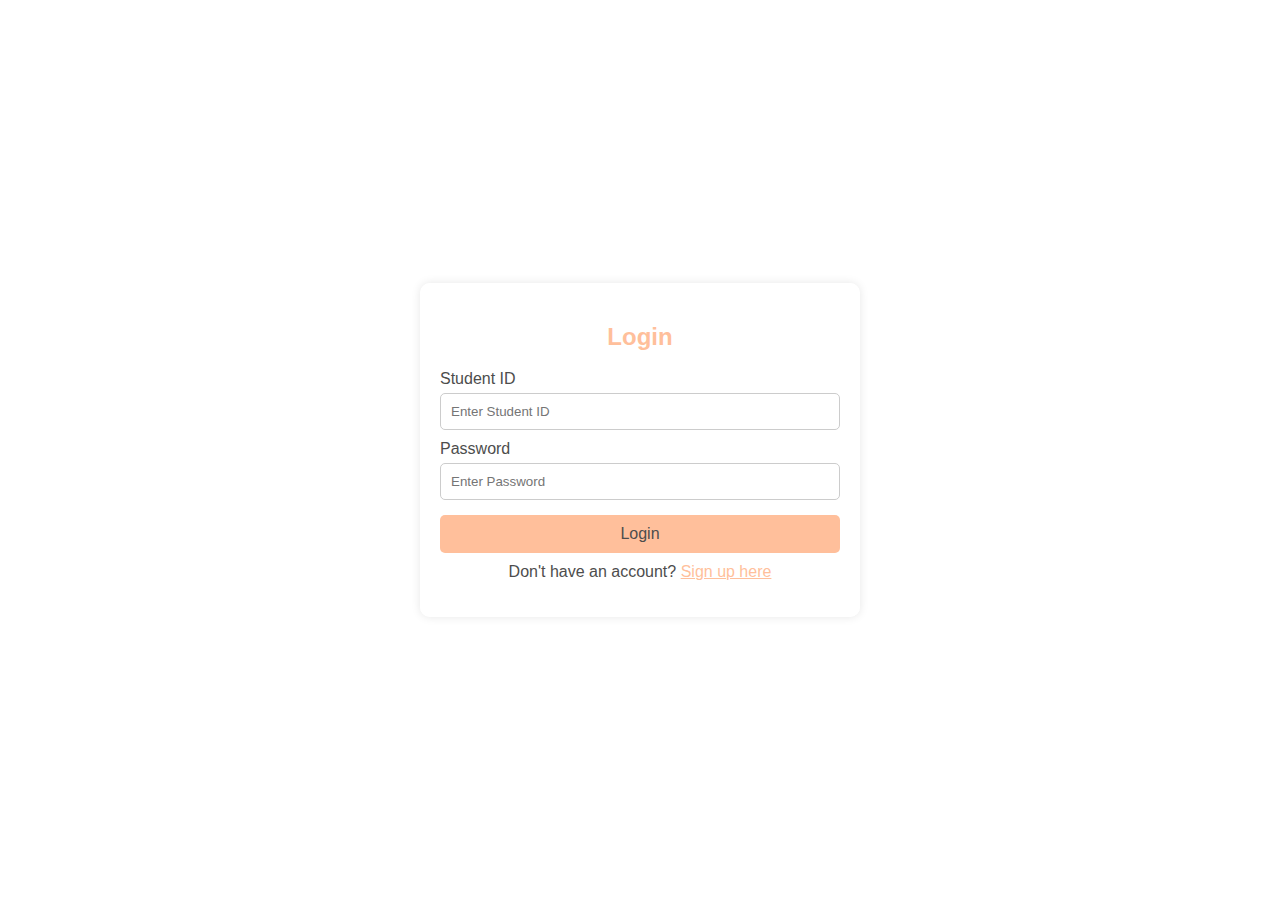
==== html/index.html @ 3de79032 "Add files via upload" ====
<!DOCTYPE html>
<html lang="en">
<head>
    <meta charset="UTF-8">
    <meta name="viewport" content="width=device-width, initial-scale=1.0">
    <title>Login</title>
	<link rel="icon" href="imgs/logo.png" type="image/x-icon" />
    <style>
        body {
            background: url('imgs/banner-bg.png') no-repeat center center/cover;
            display: flex;
            justify-content: center;
            align-items: center;
            height: 100vh;
            margin: 0;
            font-family: Arial, sans-serif;
            color: #4D4D4D;
        }
        .form-container {
            background-color: rgba(255, 255, 255, 0.9);
            padding: 20px;
            border-radius: 10px;
            box-shadow: 0 0 10px rgba(0, 0, 0, 0.1);
            max-width: 400px;
            width: 90%;
        }
        h2 {
            text-align: center;
            color: #FFBF9B;
        }
        label {
            display: block;
            margin-top: 10px;
        }
        input {
            width: calc(100% - 22px);
            padding: 10px;
            margin-top: 5px;
            border: 1px solid #ccc;
            border-radius: 5px;
        }
        button {
            background-color: #FFBF9B;
            color: #4D4D4D;
            padding: 10px;
            border: none;
            border-radius: 5px;
            cursor: pointer;
            width: 100%;
            margin-top: 15px;
            font-size: 16px;
        }
        button:hover {
            background-color: #FFF4E0;
        }
        .centered-form {
            display: flex;
            flex-direction: column;
            align-items: center;
        }
        p {
            text-align: center;
            margin-top: 10px;
        }
        a {
            color: #FFBF9B;
            text-decoration: underline;
        }
        @media (max-width: 600px) {
            .form-container {
                width: 100%;
                padding: 15px;
            }
            input {
                width: calc(100% - 20px);
            }
        }
    </style>
</head>
<body>
    <div class="form-container" id="login-form">
        <h2>Login</h2>
        <form id="login-form-inner" action="LoginServlet" method="POST" onsubmit="return validateStudentId()">
            <label for="login-student-id">Student ID</label>
            <input type="text" id="login-student-id" placeholder="Enter Student ID" required>

            <label for="login-password">Password</label>
            <input type="password" id="login-password" placeholder="Enter Password" required>

            <button type="button" id="login-btn">Login</button>
        </form>
        
        <p>
            Don't have an account? 
            <a href="signup.html">Sign up here</a>
        </p>
    </div>

    <script>
        document.addEventListener('DOMContentLoaded', function () {
            document.getElementById('login-btn').addEventListener('click', function () {
                const studentId = document.getElementById('login-student-id').value;
                const password = document.getElementById('login-password').value;

                fetch(`https://sheetdb.io/api/v1/mvx16mkj2oczv/search?Student%20ID=${studentId}&Password=${password}`)
                    .then(response => response.json())
                    .then(data => {
                        if (data.length > 0) {
                            alert('Login successful! Redirecting to order form...');
                            window.location.href = 'menu.html'; // Replace with your order form URL
                        } else {
                            alert('Invalid Student ID or Password.');
                        }
                }).catch(error => {
                    console.error('Error:', error);
                });
                const urlParams = new URLSearchParams(window.location.search);
                
                const error = urlParams.get('error');

                if (error === 'invalid_id') {
                    alert('Invalid Student ID');
                } else if (error === 'invalid_credentials') {
                    alert('Invalid Student ID or Password.');
                }
                else if (error === 'missing_credentials') {
                    alert('Enter required input');
                }
            });
        });
    </script>
</body>
</html>
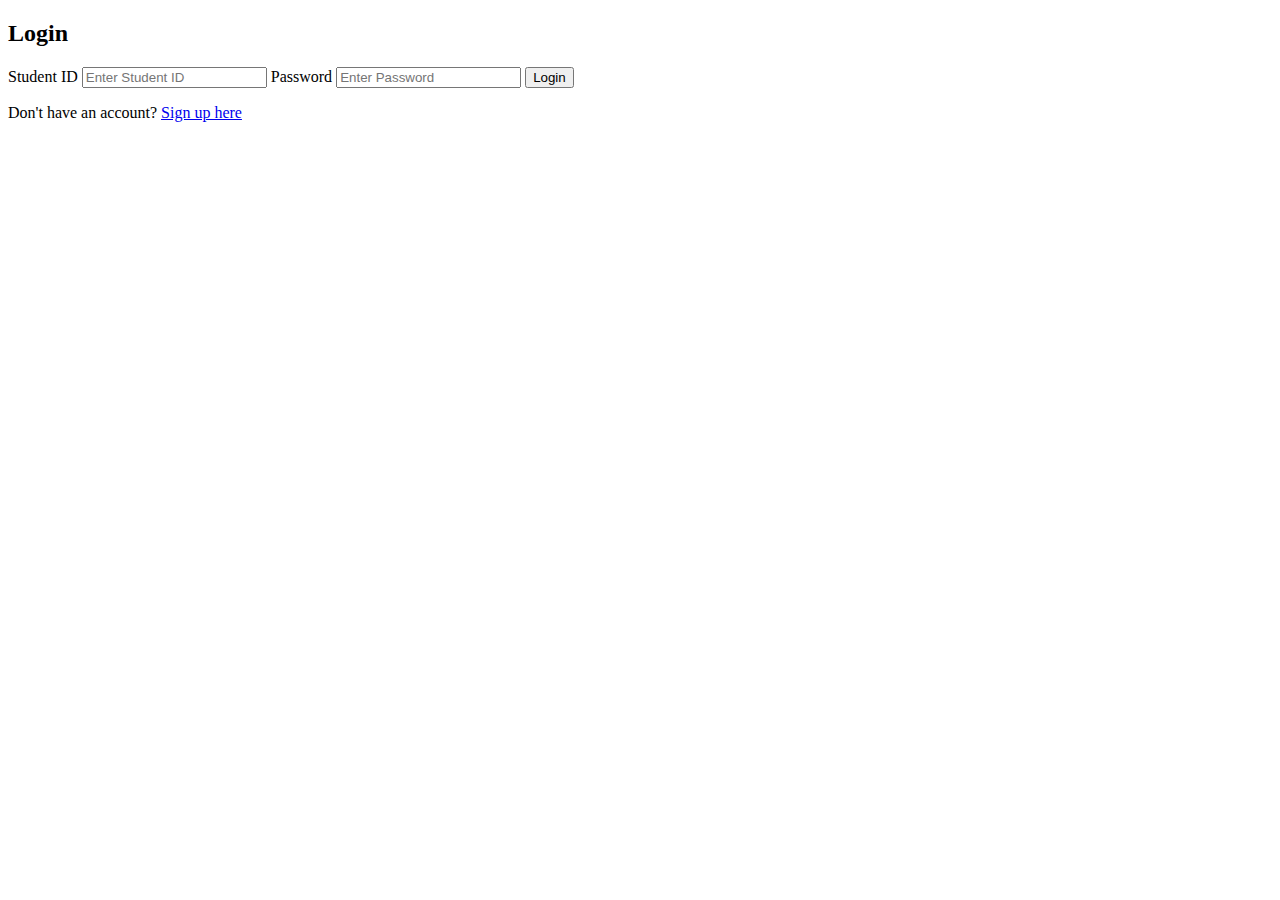
==== commit ea444c31: "Update index.html" ====
--- a/html/index.html
+++ b/html/index.html
@@ -4,78 +4,8 @@
     <meta charset="UTF-8">
     <meta name="viewport" content="width=device-width, initial-scale=1.0">
     <title>Login</title>
-	<link rel="icon" href="imgs/logo.png" type="image/x-icon" />
-    <style>
-        body {
-            background: url('imgs/banner-bg.png') no-repeat center center/cover;
-            display: flex;
-            justify-content: center;
-            align-items: center;
-            height: 100vh;
-            margin: 0;
-            font-family: Arial, sans-serif;
-            color: #4D4D4D;
-        }
-        .form-container {
-            background-color: rgba(255, 255, 255, 0.9);
-            padding: 20px;
-            border-radius: 10px;
-            box-shadow: 0 0 10px rgba(0, 0, 0, 0.1);
-            max-width: 400px;
-            width: 90%;
-        }
-        h2 {
-            text-align: center;
-            color: #FFBF9B;
-        }
-        label {
-            display: block;
-            margin-top: 10px;
-        }
-        input {
-            width: calc(100% - 22px);
-            padding: 10px;
-            margin-top: 5px;
-            border: 1px solid #ccc;
-            border-radius: 5px;
-        }
-        button {
-            background-color: #FFBF9B;
-            color: #4D4D4D;
-            padding: 10px;
-            border: none;
-            border-radius: 5px;
-            cursor: pointer;
-            width: 100%;
-            margin-top: 15px;
-            font-size: 16px;
-        }
-        button:hover {
-            background-color: #FFF4E0;
-        }
-        .centered-form {
-            display: flex;
-            flex-direction: column;
-            align-items: center;
-        }
-        p {
-            text-align: center;
-            margin-top: 10px;
-        }
-        a {
-            color: #FFBF9B;
-            text-decoration: underline;
-        }
-        @media (max-width: 600px) {
-            .form-container {
-                width: 100%;
-                padding: 15px;
-            }
-            input {
-                width: calc(100% - 20px);
-            }
-        }
-    </style>
+    <link rel="icon" href="imgs/logo.png" type="image/x-icon" />
+    <link rel="stylesheet" href="login.css">
 </head>
 <body>
     <div class="form-container" id="login-form">
